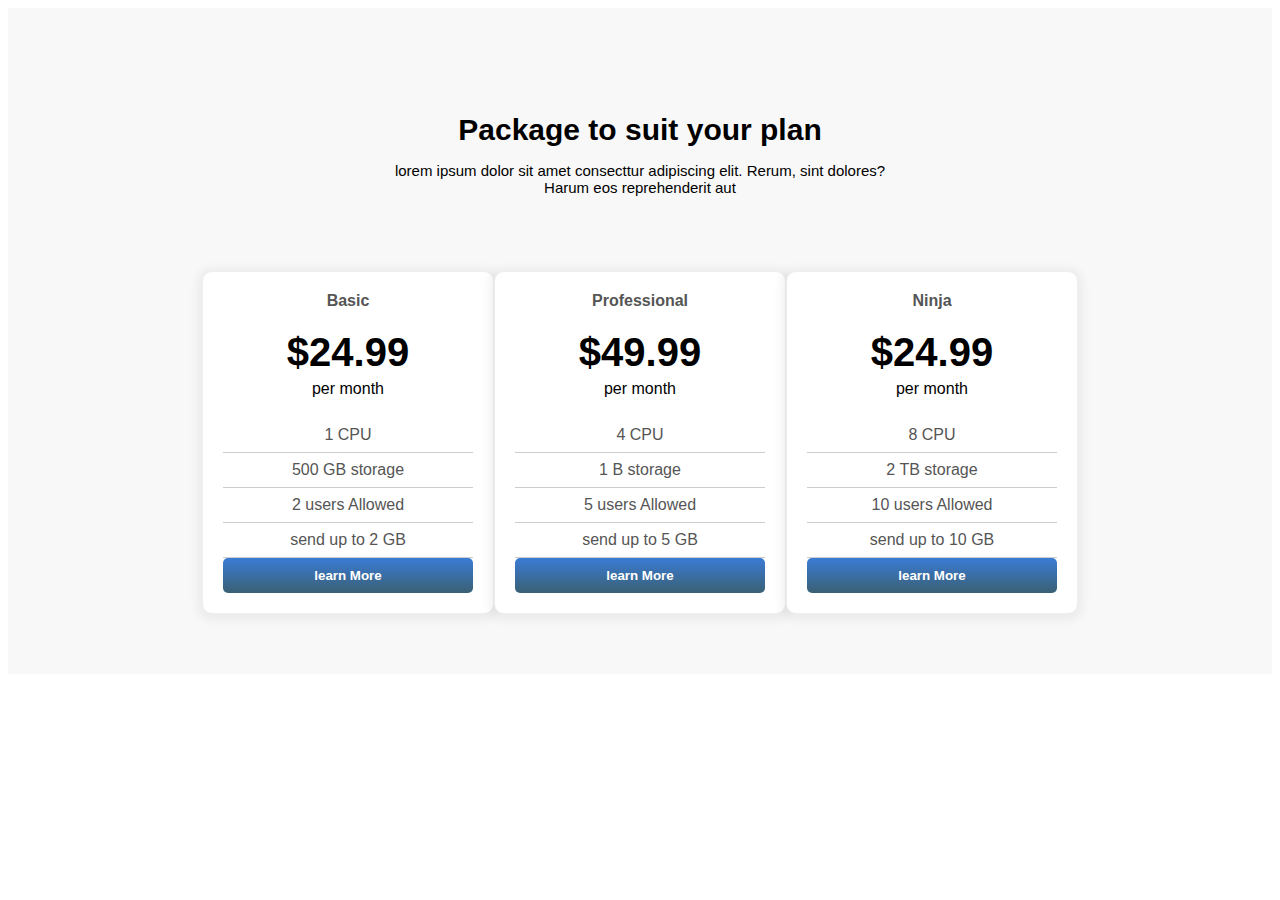
==== project/pricing.html @ 8983a83f "Add files via upload" ====
<!DOCTYPE html>
<html lang="en">
<head>
    <meta charset="UTF-8">
    <meta http-equiv="X-UA-Compatible" content="IE=edge">
    <meta name="viewport" content="width=device-width, initial-scale=1.0">
    <link rel="stylesheet" href="./pri.css">
    <title>Pricing</title>
</head>
<body>
    <div class ="pricing-table">
        <div class="details">
            <h2>
                Package to suit your plan
            </h2>
            <p>lorem ipsum dolor sit amet consecttur
                adipiscing elit. Rerum, sint dolores? Harum
                eos reprehenderit aut
            </p>
        </div>
        <div class="grid">
            <div class="box">
                <div class="title">
                    Basic
                </div>
                <div class="price">
                    <b>$24.99</b>
                    <span>per month</span>
                </div>
                <div class="features">
                    <div>1 CPU</div>
                    <div>500 GB storage</div>
                    <div>2 users Allowed</div>
                    <div>send up to 2 GB</div>
                </div>
                <div class="button">
                    <button>learn More</button>
                </div>
            </div>
            <div class="box">
                <div class="title">
                    Professional
                </div>
                <div class="price">
                    <b>$49.99</b>
                    <span>per month</span>
                </div>
                <div class="features">
                    <div>4 CPU</div>
                    <div>1 B storage</div>
                    <div>5 users Allowed</div>
                    <div>send up to 5 GB</div>
                </div>
                <div class="button">
                    <button>learn More</button>
                </div>
            </div>
            <div class="box">
                <div class="title">
                    Ninja
                </div>
                <div class="price">
                    <b>$24.99</b>
                    <span>per month</span>
                </div>
                <div class="features">
                    <div>8 CPU</div>
                    <div>2 TB storage</div>
                    <div>10 users Allowed</div>
                    <div>send up to 10 GB</div>
                </div>
                <div class="button">
                    <button>learn More</button>
                </div>
            </div>
        </div>
    </div>
</body>
</html>
---- project/pri.css ----
.{
    margin: 0px;
    padding: 0px;
    box-sizing: border-box;
}
body {
    font-family: "Lato",sans-serif;
}
.pricing-table{
    background: #f8f8f8;
    padding: 40px 20px;
}
.pricing-table .details{
    width: 90%;
    max-width: 500px;
    text-align: center;
    margin: 0 auto;
    padding: 40px 20px;
}
.pricing-table .details h2{
    font-size: 30px;
    margin-bottom: 10px;
}
.pricing-table .details p{
    font-size: 15px;

}
.pricing-table .grid{
    display: flex;
    flex-wrap: wrap;
    justify-content: center;
    gap: 20px 0px;
    padding: 20px;
}
.pricing-table .grid .box{
    width: 250px;
    border: 1px solid #eee;
    text-align: center;
    padding: 20px;
    background: #fff;
    border-radius: 10px;
    box-shadow:0px 2px 10px 5px rgba(0,0,0,0.05)
}
.pricing-table .grid .box .title{
    font-size: 16px;
    font-weight: 600;
    margin-bottom: 20px;
    color: #555;
}
.pricing-table .grid .box .price{
    margin-bottom: 20px;
}
.pricing-table .grid .box .price b{
    display: block;
    font-size: 40px;
    margin-bottom: 5px;
}
.pricing-table .grid .box .features > *{
    color: #555;
    padding: 8px 0px;
    border-bottom: 1px solid rgba(0,0,0,0.2);
}
.pricing-table .grid .box .button button{
    width: 100%;
    margin: 25ox 0px 0px;
    padding: 10px;
    background: linear-gradient(to bottom,#3a7bd5,#3a6073);
    color: #fff;
    border-radius: 5px;
    outline: none;
    border: none;
    font-weight: 600;
    cursor: pointer;
}
.pricing-table .grid .box.prof{
    transform:scale(1.1);
    background: linear-gradient(to bottom,#3a7bd5,#3a6073);
}
.pricing-table .grid .box.prof .title{
     color: #eee;
}
.pricing-table .grid .box.prof .price{
    color: #fff;
}
.pricing-table .grid .box.prof .features . *{
    color: #fff;
    border-bottom: 1px solid;
    rgba(255,255,255,0.5);
}
.pricing-table .grid .box.prof .button{
    background: #fff;
    color: #3a6073;
}
@media (max-width:804px){
    .pricing-table .grid{
        gap: 20px;
    }
    .pricing-table.grid .box.prof{
        transform: scale(1);
    }
}
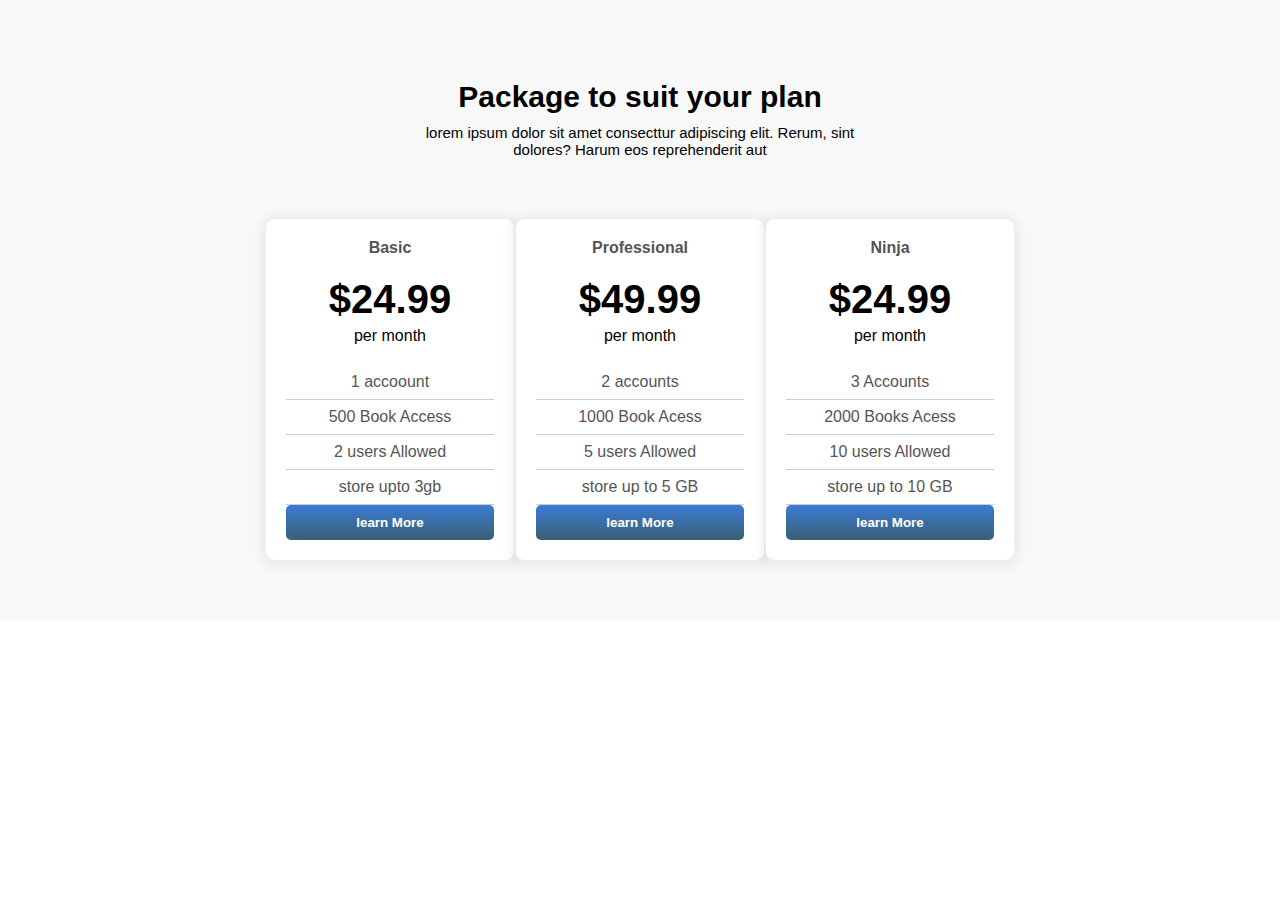
==== commit e46e609b: "Add files via upload" ====
--- a/project/pricing.html
+++ b/project/pricing.html
@@ -28,10 +28,10 @@
                     <span>per month</span>
                 </div>
                 <div class="features">
-                    <div>1 CPU</div>
-                    <div>500 GB storage</div>
+                    <div>1 accoount</div>
+                    <div>500 Book Access</div>
                     <div>2 users Allowed</div>
-                    <div>send up to 2 GB</div>
+                    <div>store upto 3gb</div>
                 </div>
                 <div class="button">
                     <button>learn More</button>
@@ -46,10 +46,10 @@
                     <span>per month</span>
                 </div>
                 <div class="features">
-                    <div>4 CPU</div>
-                    <div>1 B storage</div>
+                    <div>2 accounts</div>
+                    <div>1000 Book Acess</div>
                     <div>5 users Allowed</div>
-                    <div>send up to 5 GB</div>
+                    <div>store up to 5 GB</div>
                 </div>
                 <div class="button">
                     <button>learn More</button>
@@ -64,10 +64,10 @@
                     <span>per month</span>
                 </div>
                 <div class="features">
-                    <div>8 CPU</div>
-                    <div>2 TB storage</div>
+                    <div>3 Accounts</div>
+                    <div>2000 Books Acess</div>
                     <div>10 users Allowed</div>
-                    <div>send up to 10 GB</div>
+                    <div>store up to 10 GB</div>
                 </div>
                 <div class="button">
                     <button>learn More</button>
--- a/project/pri.css
+++ b/project/pri.css
@@ -1,4 +1,4 @@
-.{
+*{
     margin: 0px;
     padding: 0px;
     box-sizing: border-box;
@@ -82,10 +82,9 @@
 .pricing-table .grid .box.prof .price{
     color: #fff;
 }
-.pricing-table .grid .box.prof .features . *{
+.pricing-table .grid .box.prof .features  . * {
     color: #fff;
-    border-bottom: 1px solid;
-    rgba(255,255,255,0.5);
+    border-bottom: 1px solid rgba(255,255,255,0.5);
 }
 .pricing-table .grid .box.prof .button{
     background: #fff;
